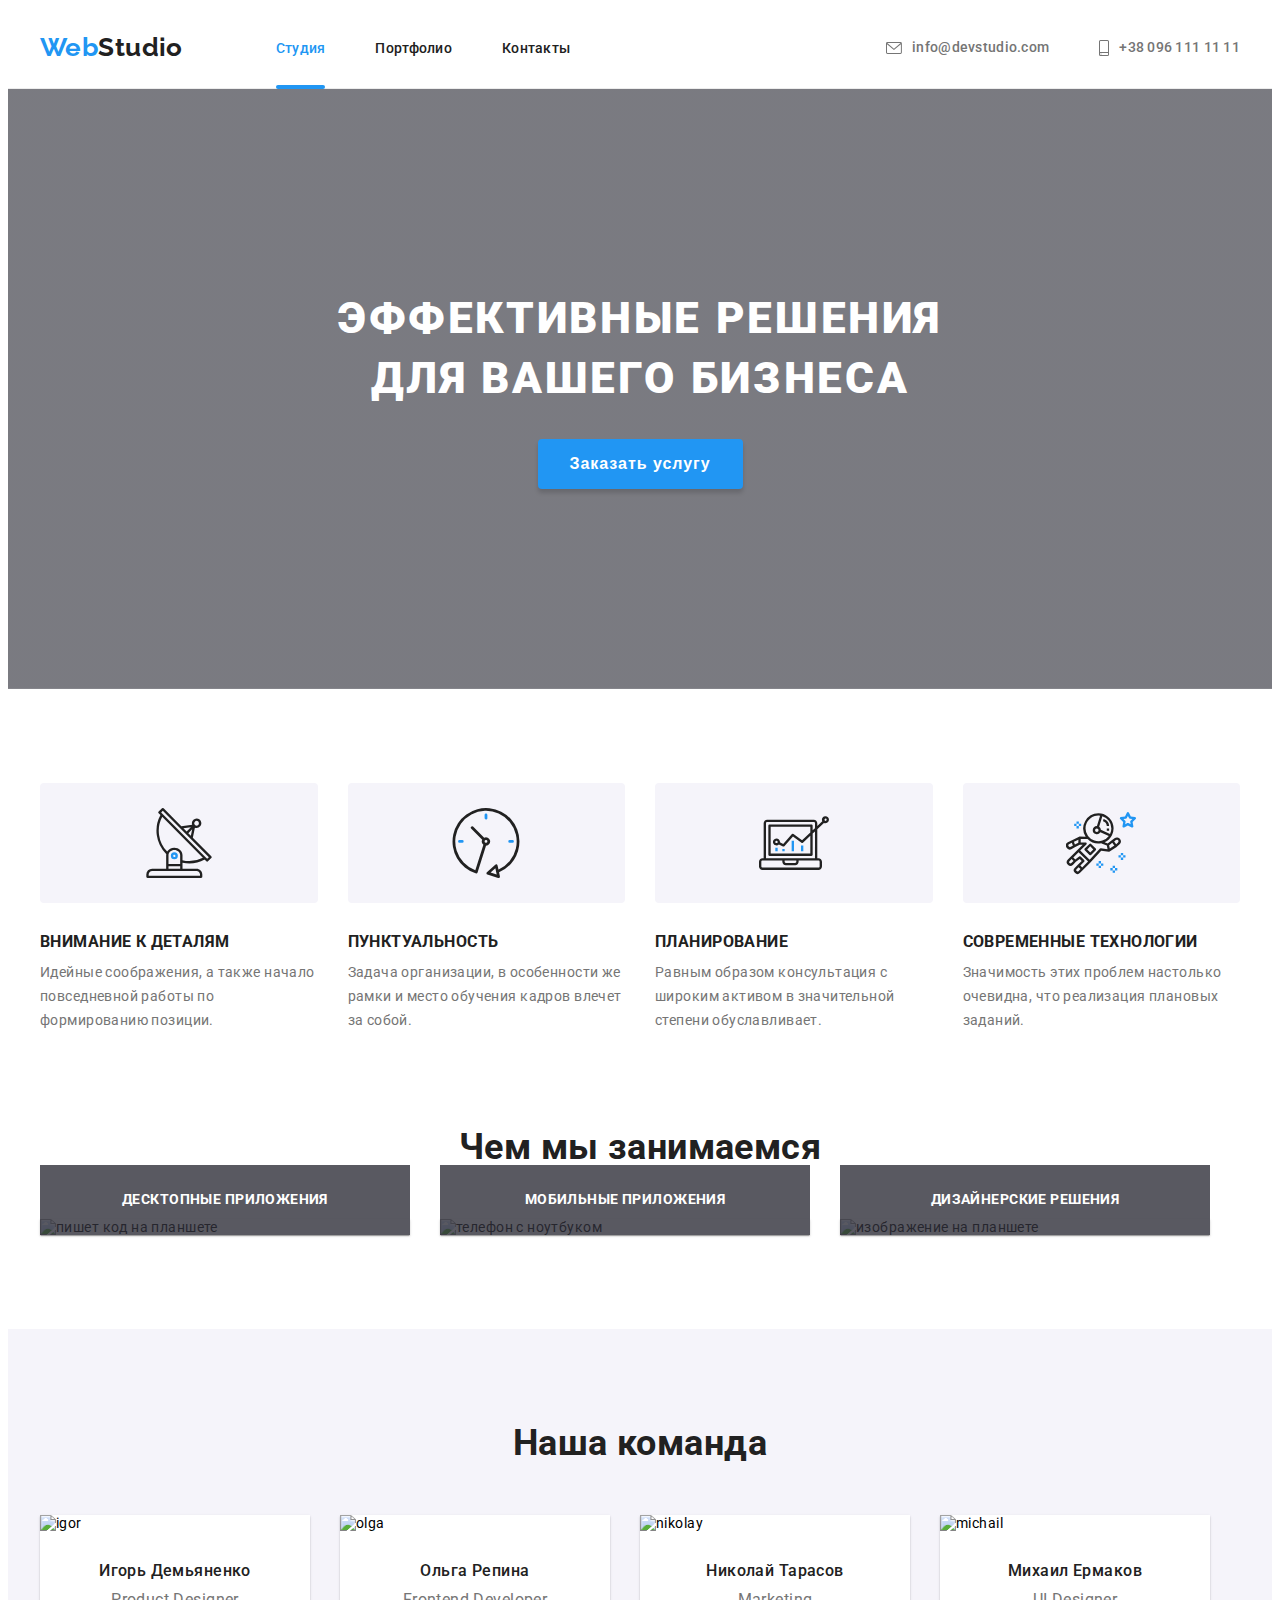
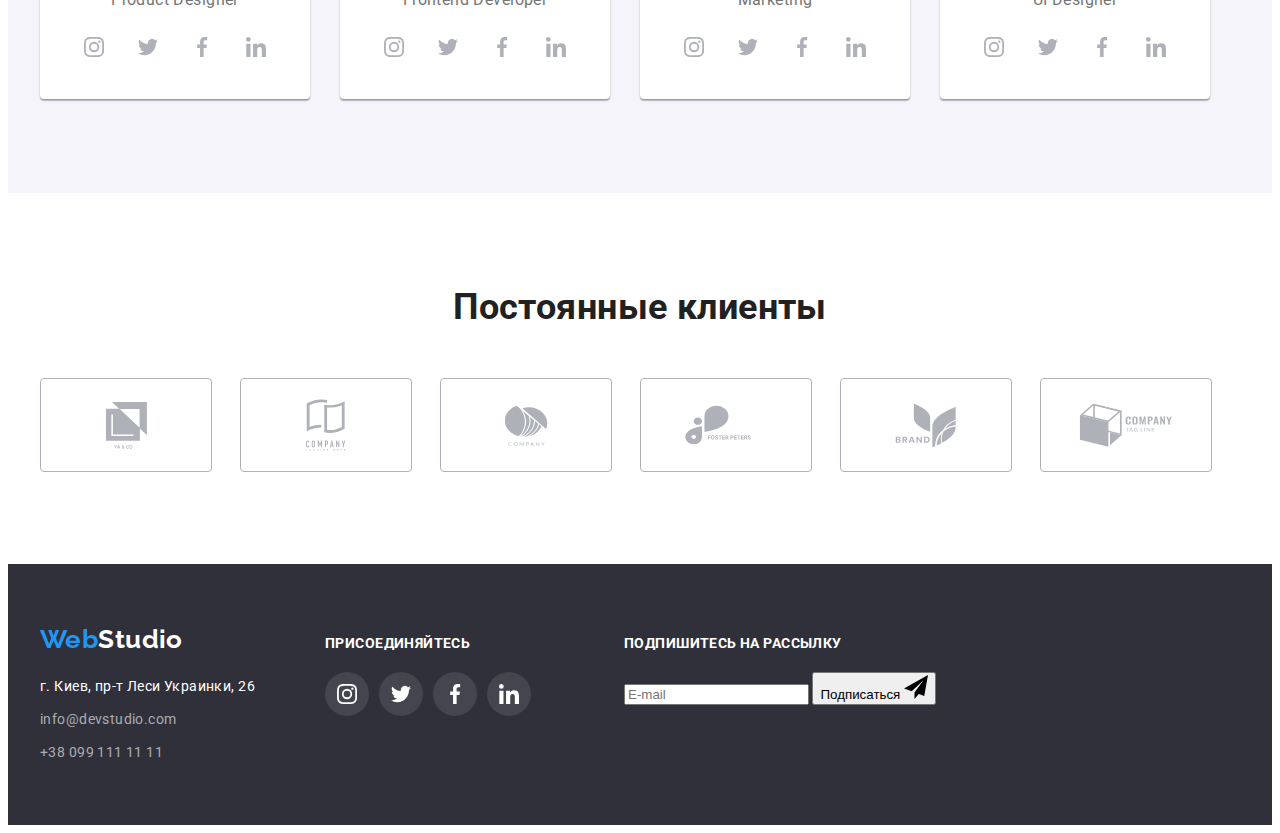
==== index.html @ 216d52d3 "14.07.21" ====
<!DOCTYPE html>
<html lang="ru">
<head>
    <meta charset="UTF-8">
    <meta http-equiv="X-UA-Compatible" content="IE=edge">
    <meta name="viewport" content="width=device-width, initial-scale=1.0">
    <title>WebStudio</title>
    <link rel="stylesheet" href="https://cdnjs.cloudflare.com/ajax/libs/modern-normalize/1.1.0/modern-normalize.min.css"
        integrity="sha512-wpPYUAdjBVSE4KJnH1VR1HeZfpl1ub8YT/NKx4PuQ5NmX2tKuGu6U/JRp5y+Y8XG2tV+wKQpNHVUX03MfMFn9Q=="
        crossorigin="anonymous" 
        referrerpolicy="no-referrer" />
    <link rel="stylesheet" href="./css/modern-normalize.css">
    <link rel="stylesheet" href="./css/varialebles.css">
    <link rel="preconnect" href="https://fonts.gstatic.com">
    <link href="https://fonts.googleapis.com/css2?family=Raleway:wght@700&family=Roboto:wght@400;500;700;900&display=swap" rel="stylesheet">
    <link rel="stylesheet" href="./css/styles.css">
</head>
<body>

    <header class="page-header">
        <div class="container flexbox">
            <nav class="site-nav">
                <a class="logo" href="./index.html">Web<span class="color">Studio</span></a>
                <ul class="menu-list">
                    <li class="menu-item">
                        <a class="menu-link current" href="./index.html">Студия</a>
                    </li>
                    <li class="menu-item">
                        <a class="menu-link" href="./portfolio.html">Портфолио</a>
                    </li>
                    <li class="menu-item">
                        <a class="menu-link" href="#">Контакты</a>
                    </li>
                </ul>
            </nav>
            <ul class="contacts-list">
                <li class="contacts-list-item">
                    <a class="contacts-link" href="mailto:info@devstudio.com">
                        <svg class="contacts-icon" width="16" height="12">
                            <use href="./images/icons/symbol-defs2.svg#envelope"></use>
                        </svg> info@devstudio.com</a>
                </li>
                <li class="contacts-list-item">
                    <a class="contacts-link" href="tel:+380961111111">
                        <svg class="contacts-icon" width="10" height="16">
                            <use href="./images/icons/symbol-defs2.svg#smartphone"></use>
                        </svg>+38 096 111 11 11</a>
                </li>
            </ul>
        </div>
    </header>

    <main>
        <section class="hero hero-overlay">
            <div class="container">
                <h1 class="title">Эффективные решения для вашего бизнеса</h1>
                <button type="button" class="hero-button" data-modal-open>Заказать услугу</button>
            </div>
        </section>

        <section class="advantage-section">
            <div class="container">
                <h2 class="visually-hidden">#</h2>
                <ul class="advantage-list">
                    <li class="advantage-item">
                        <div class="advantage-icon-thumb">
                            <svg class="advantage-icon" width="70" height="70">
                                <use href="./images/icons/symbol-defs2.svg#antenna"></use>
                            </svg>
                        </div>
                        <h3 class="advantage-subject">Внимание к деталям</h3>
                        <p class="advantage-desc">Идейные соображения, а также начало повседневной работы по формированию позиции.</p>
                    </li>
                    <li class="advantage-item">
                        <div class="advantage-icon-thumb">
                            <svg class="advantage-icon" width="70" height="70">
                                <use href="./images/icons/symbol-defs2.svg#clock"></use>
                            </svg>
                        </div>
                        <h3 class="advantage-subject">Пунктуальность</h3>
                        <p class="advantage-desc">Задача организации, в особенности же рамки и место обучения кадров влечет за собой.</p>
                    </li>
                    <li class="advantage-item">
                        <div class="advantage-icon-thumb">
                            <svg class="advantage-icon" width="70" height="70">
                                <use href="./images/icons/symbol-defs2.svg#diagram"></use>
                            </svg>
                        </div>
                        <h3 class="advantage-subject">Планирование</h3>
                        <p class="advantage-desc">Равным образом консультация с широким активом в значительной степени обуславливает.</p>
                    </li>
                    <li class="advantage-item">
                        <div class="advantage-icon-thumb">
                            <svg class="advantage-icon" width="70" height="70">
                                <use href="./images/icons/symbol-defs2.svg#astronaut"></use>
                            </svg>
                        </div>
                        <h3 class="advantage-subject">Современные технологии</h3>
                        <p class="advantage-desc">Значимость этих проблем настолько очевидна, что реализация плановых заданий.</p>
                    </li>
                </ul>
            </div>
        </section>

        <section class="techskills-section">
            <div class="container">
                <h2 class="techskills-title">Чем мы занимаемся</h2>
                <ul class="techskills-list">
                    <li class="techskills-item">
                        <div class="techskills-item-position">
                            <img src="./images/img.jpg" alt="пишет код на планшете" width="370">
                            <p class="techskills-position-absolute">Десктопные приложения</p>
                        </div>
                    </li>

                    <li class="techskills-item">
                        <div class="techskills-item-position">
                            <img src="./images/box2.jpg" alt="телефон с ноутбуком" width="370">
                            <p class="techskills-position-absolute">Мобильные приложения</p>
                        </div>
                    </li>
                    <li class="techskills-item">
                        <div class="techskills-item-position">
                            <img src="./images/box3.jpg" alt="изображение на планшете" width="370">
                            <p class="techskills-position-absolute">Дизайнерские решения</p>
                        </div>
                    </li>
                </ul>
            </div>
        </section>
        
        <section class="team-section">
            <div class="container">
                <h2 class="team-title">Наша команда</h2>
                <ul class="team-list">
                    <li class="team-item">
                        <img src="./images/igor.jpg" alt="igor" width="270">
                        <div class="team-container">
                            <h3 class="team-subject">Игорь Демьяненко</h3>
                            <p class="team-desc">Product Designer</p>
                            <ul class="socials-list">
                                <li class="socials-item">
                                    <a href="" class="social-link">
                                        <svg class="social-link-icon" width="20" height="20">
                                            <use href="./images/icons/symbol-defs2.svg#instagram2"></use>
                                        </svg>
                                    </a>
                                </li>
                                <li class="socials-item">
                                    <a href="" class="social-link">
                                        <svg class="social-link-icon" width="20" height="20">
                                            <use href="./images/icons/symbol-defs2.svg#twitter1"></use>
                                        </svg>
                                    </a>
                                </li>
                                <li class="socials-item">
                                    <a href="" class="social-link">
                                        <svg class="social-link-icon" width="20" height="20">
                                            <use href="./images/icons/symbol-defs2.svg#facebook"></use>
                                        </svg>
                                    </a>
                                </li>
                                <li class="socials-item">
                                    <a href="" class="social-link">
                                        <svg class="social-link-icon" width="20" height="20">
                                            <use href="./images/icons/symbol-defs2.svg#linkedin1"></use>
                                        </svg>
                                    </a>
                                </li>
                            </ul>   
                        </div>
                    </li>
    
                    <li class="team-item">
                        <img src="./images/olga.jpg" alt="olga" width="270">
                        <div class="team-container">
                            <h3 class="team-subject">Ольга Репина</h3>
                            <p class="team-desc">Frontend Developer</p>
                            <ul class="socials-list">
                                <li class="socials-item">
                                    <a href="" class="social-link">
                                        <svg class="social-link-icon" width="20" height="20">
                                            <use href="./images/icons/symbol-defs2.svg#instagram2"></use>
                                        </svg>
                                    </a>
                                </li>
                                <li class="socials-item">
                                    <a href="" class="social-link">
                                        <svg class="social-link-icon" width="20" height="20">
                                            <use href="./images/icons/symbol-defs2.svg#twitter1"></use>
                                        </svg>
                                    </a>
                                </li>
                                <li class="socials-item">
                                    <a href="" class="social-link">
                                        <svg class="social-link-icon" width="20" height="20">
                                            <use href="./images/icons/symbol-defs2.svg#facebook"></use>
                                        </svg>
                                    </a>
                                </li>
                                <li class="socials-item">
                                    <a href="" class="social-link">
                                        <svg class="social-link-icon" width="20" height="20">
                                            <use href="./images/icons/symbol-defs2.svg#linkedin1"></use>
                                        </svg>
                                    </a>
                                </li>
                            </ul>
                        </div>
                    </li>
                    
                    <li class="team-item">
                        <img src="./images/nikolay.jpg" alt="nikolay" width="270">
                        <div class="team-container">
                            <h3 class="team-subject">Николай Тарасов</h3>
                            <p class="team-desc">Marketing</p>
                            <ul class="socials-list">
                                <li class="socials-item">
                                    <a href="" class="social-link">
                                        <svg class="social-link-icon" width="20" height="20">
                                            <use href="./images/icons/symbol-defs2.svg#instagram2"></use>
                                        </svg>
                                    </a>
                                </li>
                                <li class="socials-item">
                                    <a href="" class="social-link">
                                        <svg class="social-link-icon" width="20" height="20">
                                            <use href="./images/icons/symbol-defs2.svg#twitter1"></use>
                                        </svg>
                                    </a>
                                </li>
                                <li class="socials-item">
                                    <a href="" class="social-link">
                                        <svg class="social-link-icon" width="20" height="20">
                                            <use href="./images/icons/symbol-defs2.svg#facebook"></use>
                                        </svg>
                                    </a>
                                </li>
                                <li class="socials-item">
                                    <a href="" class="social-link">
                                        <svg class="social-link-icon" width="20" height="20">
                                            <use href="./images/icons/symbol-defs2.svg#linkedin1"></use>
                                        </svg>
                                    </a>
                                </li>
                            </ul>
                        </div>
                    </li>
                    
                    <li class="team-item">
                        <img src="./images/michail.jpg" alt="michail" width="270">
                        <div class="team-container">
                            <h3 class="team-subject">Михаил Ермаков</h3>
                            <p class="team-desc">UI Designer</p>
                            <ul class="socials-list">
                                <li class="socials-item">
                                    <a href="" class="social-link">
                                        <svg class="social-link-icon" width="20" height="20">
                                            <use href="./images/icons/symbol-defs2.svg#instagram2"></use>
                                        </svg>
                                    </a>
                                </li>
                                <li class="socials-item">
                                    <a href="" class="social-link">
                                        <svg class="social-link-icon" width="20" height="20">
                                            <use href="./images/icons/symbol-defs2.svg#twitter1"></use>
                                        </svg>
                                    </a>
                                </li>
                                <li class="socials-item">
                                    <a href="" class="social-link">
                                        <svg class="social-link-icon" width="20" height="20">
                                            <use href="./images/icons/symbol-defs2.svg#facebook"></use>
                                        </svg>
                                    </a>
                                </li>
                                <li class="socials-item">
                                    <a href="" class="social-link">
                                        <svg class="social-link-icon" width="20" height="20">
                                            <use href="./images/icons/symbol-defs2.svg#linkedin1"></use>
                                        </svg>
                                    </a>
                                </li>
                            </ul>
                        </div>
                    </li>
                </ul>
            </div>
        </section>

        <section class="clients-section">
            <div class="container">
                <h2 class="clients-title">Постоянные клиенты</h2>
                <ul class="clients-list">
                    <li class="clients-item">
                        <a class="clients-link" href="">
                            <svg class="client-icon" width="41" height="47">
                                <use href="./images/icons/symbol-defs2.svg#group"></use>
                            </svg>

                        </a>
                    </li>
                    <li class="clients-item">
                        <a class="clients-link" href="">
                            <svg class="client-icon" width="40" height="52">
                                <use href="./images/icons/symbol-defs2.svg#group1"></use>
                            </svg>
                        </a>
                    </li>
                    <li class="clients-item">
                        <a class="clients-link" href="">
                            <svg class="client-icon" width="44" height="41">
                                <use href="./images/icons/symbol-defs2.svg#group2"></use>
                            </svg>
                        </a>
                    </li>
                    <li class="clients-item">
                        <a class="clients-link" href="">
                            <svg class="client-icon" width="84" height="40">
                                <use href="./images/icons/symbol-defs2.svg#group3"></use>
                            </svg>
                        </a>
                    </li>
                    <li class="clients-item">
                        <a class="clients-link" href="">
                            <svg class="client-icon" width="62" height="45">
                                <use href="./images/icons/symbol-defs2.svg#group4"></use>
                            </svg>
                        </a>
                    </li>
                    <li class="clients-item">
                        <a class="clients-link" href="">
                            <svg class="client-icon" width="94" height="44">
                                <use href="./images/icons/symbol-defs2.svg#group5"></use>
                            </svg>
                        </a>
                    </li>
                </ul>

            </div>

        </section>
    </main>

    <footer class="page-footer">
        <div class="container footer-flex">
            <div class="page-footer-thumb">
                <a class="footer-logo" href="index.html">Web<span class="footer-logo-color">Studio</span></a>
                <address class="footer-adress">
                    <a href="https://goo.gl/maps/g1DVrZQnNxi2QaySA" class="adress-text" target="_blank" rel="noreferrer noopener">г. Киев, пр-т Леси Украинки, 26</a    >
                    <ul class="adress-list">
                        <li class="adress-item">
                            <a class="adress-link" href="mailto:info@devstudio.com">info@devstudio.com</a>
                        </li>
                        <li class="adress-item">
                            <a class="adress-link" href="tel:+380961111111">+38 099 111 11 11</a>
                        </li>
                    </ul>
                </address>
            </div>
            <div class="page-footer-thumb">
                <h4 class="join-desc">присоединяйтесь</h4>
                <ul class="join-list">
                    <li class="join-item">
                        <a class="join-link" href="">
                            <svg class="join-icon" width="20" height="20">
                                <use href="./images/icons/symbol-defs2.svg#instagram2"></use>
                            </svg>
                        </a>
                    </li>
                    <li class="join-item">
                        <a class="join-link" href="">
                            <svg class="join-icon" width="20" height="20">
                                <use href="./images/icons/symbol-defs2.svg#twitter1"></use>
                            </svg>
                        </a>
                    </li>
                    <li class="join-item">
                        <a class="join-link" href="">
                            <svg class="join-icon" width="20" height="20">
                                <use href="./images/icons/symbol-defs2.svg#facebook"></use>
                            </svg>
                        </a>
                    </li>
                    <li class="join-item">
                        <a class="join-link" href="">
                            <svg class="join-icon" width="20" height="20">
                                <use href="./images/icons/symbol-defs2.svg#linkedin1"></use>
                            </svg>
                        </a>
                    </li>
                </ul>
            </div>
            <div class="page-footer-thumb">
                <h4 class="subscribe-email">Подпишитесь на рассылку</h4>
                <form class="subscribe-email-form" name="subscribe-form" autocomplete="off" novalidate>
                    <input class="subscribe-email-input" type="email" name="subscribe-email" placeholder="E-mail">
                    <button class="subscribe-email-button" type="submit">
                        Подписаться
                        <svg class="subscribe-button-icon" width="24" height="24">
                            <use href="./images/icons/symbol-defs2.svg#icon-send"></use>
                        </svg>
                    </button>
                </form>
            </div>
        </div>
    </footer>

    <div class="backdrop is-hidden" data-modal>
        <div class="modal">
            <form class="modal-form" name="submit-form" autocomplete="off" novalidate>
                <p class="modal-form-title">Оставьте свои данные, мы вам перезвоним</p>

                <div class="modal-form-container">
                    <label class="modal-form-label" for="name">Имя</label>
                    <div class="input-container">
                        <input class="modal-form-input" type="text" name="client-name" minlength="2" id="name" required>
                        <svg class="input-icon" width="18" height="18">
                            <use href="./images/icons/symbol-defs2.svg#modal-person"></use>
                        </svg>
                    </div>
                </div>

                <div class="modal-form-container">
                    <label class="modal-form-label" for="tel">Телефон</label>
                    <div class="input-container">
                        <input class="modal-form-input" type="tel" name="client-phone" id="tel" required>
                        <svg class="input-icon" width="18" height="18">
                            <use href="./images/icons/symbol-defs2.svg#modal-phone"></use>
                        </svg>
                    </div>
                </div>
                
                <div class="modal-form-container">
                    <label class="modal-form-label" for="email">Почта</label>
                    <div class="input-container">
                        <input class="modal-form-input" type="email" name="client-email" id="email" required>
                        <svg class="input-icon" width="18" height="18">
                            <use href="./images/icons/symbol-defs2.svg#modal-email"></use>
                        </svg>
                    </div>
                </div>

                <div class="modal-form-container-textarea">
                    <label class="modal-form-label" for="comment">Комментарий</label>
                    <textarea class="modal-form-textarea" name="user-comment" id="comment" placeholder="Введите текст"></textarea>
                </div>

                <div class="checkbox-container">
                    <label class="checbox-label">
                        <input class="checkbox-input" type="checkbox" value="checkbox" name="accept-checkbox">
                        <svg class="checkbox-icon" width="16" height="15">
                            <use href="./images/icons/symbol-defs2.svg#modal-check"></use>
                        </svg>
                        Соглашаюсь с рассылкой и принимаю&nbsp;<a href="">Условия договора</a>
                    </label>
                </div>
                
                <div class="modal-button-container">
                    <button class="modal-button" type="submit">Отправить</button>
                </div>
            </form>
            <button class="close-btn" type="button" data-modal-close>
                <svg width="18" height="18"> 
                    <use href="./images/icons/symbol-defs2.svg#icon-close"></use>
                </svg>
            </button>
        </div>
    </div>

    <script src="./js/modal.js"></script>
</body>
</html>
---- css/varialebles.css ----
:root {
  --white-color: rgba(255, 255, 255, 1);
  --accent-color: rgba(33, 150, 243, 1);
  --hero-color: rgba(47, 48, 58, 1);
  --black-color: rgba(33, 33, 33, 1);
  --secondary-color: rgba(117, 117, 117, 1);
  --placeholder-color: rgba(117, 117, 117, 0.5);
  --background-team: rgba(245, 244, 250, 1);
  --main-font: 'Roboto', sans-serif;
  --secondary-font: 'Raleway', sans-serif;
  --adress-link-color: rgba(255, 255, 255, 0.6);
  --hero-button-hover: rgba(24, 140, 232, 1);
  --header-border: #ececec;
  --margin-cards: 30px;
  --color-line: rgba(238, 238, 238, 1);
  --gradient: rgba(47, 48, 58, 0.4);
  --socials-color: rgba(175, 177, 184, 1);
  --backg-footer-links: rgba(255, 255, 255, 0.1);
  --cubic: cubic-bezier(0.4, 0, 0.2, 1);
  --modal-backdrop: rgba(0, 0, 0, 0.2);
  --modal-button: #188ce8;
}
---- css/styles.css ----
/* *,
*::before,
*::after {
  box-sizing: border-box;
} */

body {
  font-family: var(--main-font);
  font-style: normal;
  font-weight: normal;
  font-size: 14px;
  letter-spacing: 0.03em;
}

ul,
ol {
  list-style: none;
}

a {
  text-decoration: none;
}

img {
  display: block;
  max-width: 100%;
  height: auto;
}

ul,
li,
h1,
h2,
h3,
h3,
h4,
p {
  padding: 0px;
  margin: 0px;
}

.container {
  width: 1200px;
  margin-right: auto;
  margin-left: auto;
  padding: 0 15px;
}

.flexbox,
.site-nav,
.menu-list,
.contacts-list {
  display: flex;
  align-items: center;
}

.footer-logo,
.adress-link {
  display: inline-block;
}

.visually-hidden {
  position: absolute;
  width: 1px;
  height: 1px;
  margin: -1px;
  border: 0;
  padding: 0;
  white-space: nowrap;
  clip-path: inset(100%);
  clip: rect(0 0 0 0);
  overflow: hidden;
}

/* ========HEADER========= */

.page-header {
  background-color: var(--white-color);
  border-bottom: 1px solid var(--header-border);
}

.logo {
  font-family: var(--secondary-font);
  font-weight: bold;
  font-size: 26px;
  line-height: 1.19;
  color: var(--accent-color);
  margin-right: 93px;
  padding-top: 24px;
  padding-bottom: 25px;
}

.menu-item:not(:last-child) {
  margin-right: 50px;
}

.contacts-list {
  margin-left: auto;
}

.contacts-list-item:not(:first-child) {
  margin-left: 50px;
}

.color {
  color: var(--black-color);
}

.menu-link {
  font-weight: 500;
  font-size: inherit;
  line-height: 1.14;
  letter-spacing: 0.02em;
  color: var(--black-color);
  padding: 32px 0;
  position: relative;
  transition-property: color;
  transition-duration: 250ms;
  transition-timing-function: var(--cubic);
}

.menu-link:hover,
.menu-link:focus {
  color: var(--accent-color);
}

.contacts-link {
  font-weight: 500;
  line-height: 1.14;
  letter-spacing: 0.02em;
  color: var(--secondary-color);
  fill: currentColor;
  padding: 32px 0;
  display: flex;
  align-items: center;
  transition-property: color;
  transition-duration: 250ms;
  transition-timing-function: var(--cubic);
}

.contacts-link:hover,
.contacts-link:focus {
  color: var(--accent-color);
  fill: currentColor;
}

.contacts-icon {
  margin-right: 10px;
}

.current::after {
  content: '';
  position: absolute;
  bottom: -1px;
  left: 0;
  width: 100%;
  height: 4px;
  border-radius: 2px;
  background-color: var(--accent-color);
}

.current {
  color: var(--accent-color);
}

/* ==========HERO============ */

.hero {
  background-color: var(--hero-color);
  padding: 200px 0;
  text-align: center;
}

.hero .container {
  max-width: 696px;
}

.hero-overlay {
  max-width: 1600px;
  margin-left: auto;
  margin-right: auto;
  background-color: var(--gradient);
  background-image: linear-gradient(
      to right,
      rgba(47, 48, 58, 0.4),
      rgba(47, 48, 58, 0.4)
    ),
    url(../images/background-hero/img1.jpg);
  background-size: cover;
  background-position: center;
  background-repeat: no-repeat;
}

.title {
  font-weight: 900;
  font-size: 44px;
  line-height: 1.36;
  letter-spacing: 0.06em;
  text-transform: uppercase;
  color: var(--white-color);
  margin-bottom: 30px;
}

.hero-button {
  font-weight: bold;
  font-size: 16px;
  line-height: 1.87;
  letter-spacing: 0.06em;
  color: var(--white-color);
  background-color: var(--accent-color);
  box-shadow: 0px 4px 4px rgba(0, 0, 0, 0.15);
  border-radius: 4px;
  cursor: pointer;
  border: none;
  padding: 10px 32px;
  transition-property: color;
  transition-duration: 250ms;
  transition-timing-function: var(--cubic);
}

.hero-button:hover,
.hero-button:focus {
  background-color: var(--hero-button-hover);
}

.hero-button:active {
  background-color: var(--white-color);
  color: var(--accent-color);
}

/* ===========advantage========== */

.advantage-list {
  display: flex;
  flex-wrap: wrap;
  margin-top: -30px;
  margin-left: -30px;
}

.advantage-item {
  flex-basis: calc((100% - 4 * var(--margin-cards)) / 4);
  margin-top: 30px;
  margin-left: 30px;
}

.advantage-section {
  padding: 94px 0;
}

.advantage-subject {
  font-weight: bold;
  line-height: 1.14;
  text-transform: uppercase;
  color: var(--black-color);
  margin-bottom: 10px;
}

.advantage-desc {
  line-height: 1.71;
  color: var(--secondary-color);
}

.advantage-icon-thumb {
  display: flex;
  justify-content: center;
  align-items: center;
  margin-bottom: 30px;
  background-color: var(--background-team);
  border-radius: 4px;
  height: 120px;
}

/* =============techskills======== */

.techskills-section {
  padding-bottom: 94px;
}

.techskills-title {
  font-weight: bold;
  font-size: 36px;
  line-height: 1.16;
  text-align: center;
  color: var(--black-color);
  margin-bottom: 50px;
}

.techskills-list {
  display: flex;
}

.techskills-item:not(:last-child) {
  margin-right: var(--margin-cards);
}

.techskills-item-position {
  position: relative;
  box-shadow: 0px 2px 1px -1px rgb(0 0 0 / 20%),
    0px 1px 1px 0px rgb(0 0 0 / 14%), 0px 1px 3px 0px rgb(0 0 0 / 12%);
}

.techskills-position-absolute {
  position: absolute;
  bottom: 0;
  left: 0;
  width: 370px;
  padding: 27px 0;

  /* display: block; */
  font-weight: bold;
  font-size: 14px;
  line-height: 1.14;
  text-align: center;
  text-transform: uppercase;
  color: var(--white-color);
  background-color: rgba(47, 48, 58, 0.8);
}

/* ============TEAM======== */

.team-container {
  padding: 30px 32px;
  text-align: center;
}

.team-item {
  box-shadow: 0px 1px 3px rgba(0, 0, 0, 0.12), 0px 1px 1px rgba(0, 0, 0, 0.14),
    0px 2px 1px rgba(0, 0, 0, 0.2);
  border-radius: 0px 0px 4px 4px;
  background-color: var(--white-color);
}

.team-item:not(:last-child) {
  margin-right: var(--margin-cards);
}

.team-section {
  padding-top: 94px;
  padding-bottom: 94px;
  background-color: var(--background-team);
}

.team-title {
  font-weight: bold;
  font-size: 36px;
  line-height: 1.16;
  text-align: center;
  color: var(--black-color);
  margin-bottom: 50px;
}

.team-list {
  display: flex;
}

.team-subject {
  font-weight: 500;
  font-size: 16px;
  line-height: 1.19;
  letter-spacing: inherit;
  color: var(--black-color);
  margin-bottom: 10px;
}

.team-desc {
  font-size: 16px;
  line-height: 1.19;
  letter-spacing: inherit;
  color: var(--secondary-color);
}

.socials-list {
  display: flex;
  justify-content: space-around;
  align-items: center;
  margin-top: 16px;
}

.socials-item {
  width: 44px;
  height: 44px;
}

.socials-item:not(:last-child) {
  margin-right: 10px;
}

.social-link {
  display: flex;
  justify-content: center;
  align-items: center;
  width: 100%;
  height: 100%;
  background-color: var(--white-color);
  fill: var(--socials-color);
  border-radius: 50%;
  transition-property: fill, background-color;
  transition-duration: 250ms;
  transition-timing-function: var(--cubic);
}

.social-link:hover,
.social-link:focus {
  background-color: var(--accent-color);
  fill: var(--white-color);
  outline: none;
}

/* ============CLIENTS=========== */

.clients-section {
  padding: 94px 0;
}

.clients-title {
  font-weight: bold;
  font-size: 36px;
  line-height: 1.16;
  text-align: center;
  color: var(--black-color);
}

.clients-list {
  display: flex;
  align-items: center;
  margin-top: 50px;
}

.clients-item {
  width: 170px;
  height: 92px;
}

.clients-item:not(:last-child) {
  margin-right: var(--margin-cards);
}

.clients-link {
  display: flex;
  justify-content: center;
  align-items: center;
  width: 100%;
  height: 100%;
  border: 1px solid var(--socials-color);
  border-radius: 4px;
  background-color: var(--white-color);
  fill: var(--socials-color);
  transition-property: fill, border-color;
  transition-duration: 250ms;
  transition-timing-function: var(--cubic);
}

.clients-link:hover,
.clients-link:focus {
  border-color: var(--accent-color);
  fill: var(--accent-color);
  outline: none;
}

/* =============FOOTER=========== */

.page-footer {
  background-color: var(--hero-color);
  padding: 60px 0;
}

.footer-flex {
  display: flex;
  align-items: baseline;
}

.page-footer-thumb:not(:last-child) {
  margin-right: 70px;
}

.page-footer-thumb:nth-child(2n) {
  margin-right: 93px;
}

.footer-logo {
  font-family: var(--secondary-font);
  font-weight: bold;
  font-size: 26px;
  line-height: 1.19;
  letter-spacing: inherit;
  color: var(--accent-color);
  margin-bottom: 20px;
}

.footer-logo-color {
  color: var(--white-color);
}

.adress-text {
  display: block;
  font-style: normal;
  line-height: 1.71;
  color: var(--white-color);
  margin-bottom: 9px;
}

.adress-item:not(:last-child) {
  margin-bottom: 9px;
}

.adress-link {
  font-style: normal;
  line-height: 1.71;
  color: var(--adress-link-color);
  transition-property: color;
  transition-duration: 250ms;
  transition-timing-function: var(--cubic);
}

.adress-link:hover,
.adress-link:focus {
  color: var(--accent-color);
}

.join-desc {
  margin-bottom: 20px;
  font-weight: bold;
  font-size: 14px;
  line-height: 1.14;
  letter-spacing: inherit;
  text-transform: uppercase;
  color: var(--white-color);
}

.join-list {
  display: flex;
}

.join-item {
  width: 44px;
  height: 44px;
}

.join-item:not(:last-child) {
  margin-right: 10px;
}

.join-link {
  display: flex;
  justify-content: center;
  align-items: center;
  width: 100%;
  height: 100%;
  background-color: var(--backg-footer-links);
  fill: var(--white-color);
  border-radius: 50%;
  transition-property: background-color;
  transition-duration: 250ms;
  transition-timing-function: var(--cubic);
}

.join-link:hover,
.join-link:focus {
  background-color: var(--accent-color);
  outline: none;
}

.subscribe-email {
  margin-bottom: 20px;
  font-weight: bold;
  font-size: 14px;
  line-height: 1.14;
  text-transform: uppercase;
  color: var(--white-color);
}

/* ============== PORTFOLIO ============ */

.portfolio-section {
  padding: 94px 0;
}

.portfolio-items-button {
  display: flex;
  justify-content: center;
  margin-bottom: 50px;
}

.portfolio-button-item:not(:last-child) {
  margin-right: 8px;
}

.portfolio-button {
  font-weight: 500;
  font-size: 16px;
  line-height: 1.62;
  letter-spacing: inherit;
  color: var(--black-color);
  background-color: var(--background-team);
  border-radius: 4px;
  cursor: pointer;
  border: none;
  padding: 6px 22px;
  transition-property: color, background-color, box-shadow, outline;
  transition-duration: 250ms;
  transition-timing-function: var(--cubic);
}

.portfolio-button:hover,
.portfolio-button:focus {
  color: var(--white-color);
  background-color: var(--accent-color);
  box-shadow: 0px 3px 1px rgba(0, 0, 0, 0.1), 0px 1px 2px rgba(0, 0, 0, 0.08),
    0px 2px 2px rgba(0, 0, 0, 0.12);
}

.portfolio-cards {
  display: flex;
  flex-wrap: wrap;
  margin-top: calc(-1 * var(--margin-cards));
  margin-left: calc(-1 * var(--margin-cards));
}

.portfolio-cards > .portfolio-cards-item {
  margin-top: var(--margin-cards);
  margin-left: var(--margin-cards);
  flex-basis: calc(100% / 3 - var(--margin-cards));
  outline: 1px solid var(--color-line);
}

.porfolio-cards-link {
  display: block;
  transition-property: box-shadow;
  transition-duration: 250ms;
  transition-timing-function: var(--cubic);
}

.porfolio-cards-link:focus,
.porfolio-cards-link:hover {
  box-shadow: 0px 1px 1px rgba(0, 0, 0, 0.12), 0px 4px 4px rgba(0, 0, 0, 0.06),
    1px 4px 6px rgba(0, 0, 0, 0.16);
  outline: none;
}

.container-cards-item {
  padding: 20px 24px;
}

.portfolio-cards-caption {
  font-weight: bold;
  font-size: 18px;
  line-height: 2;
  letter-spacing: 0.06em;
  color: var(--black-color);
  margin-bottom: 4px;
}

.portfolio-cards-desc {
  font-size: 16px;
  line-height: 1.87;
  letter-spacing: inherit;
  color: var(--secondary-color);
}

.porfolio-cards-overlay {
  position: relative;
  overflow: hidden;
}

.overflow {
  position: absolute;
  top: 0;
  left: 0;
  width: 100%;
  height: 100%;
  transform: translateY(100%);
  transition-duration: 250ms;
  transition-timing-function: var(--cubic);
}

.porfolio-cards-link:hover .overflow,
.porfolio-cards-link:focus .overflow {
  transform: translateY(0);
  background-color: rgba(33, 150, 243, 0.9);
}

.overflow > p {
  padding: 63px 24px;
  font-size: 18px;
  line-height: 1.56;
  color: var(--white-color);
}

/* =============MODAL=========== */

.backdrop {
  position: fixed;
  top: 0;
  left: 0;
  width: 100vw;
  height: 100vh;
  background-color: var(--modal-backdrop);
  transition-property: opacity;
  transition-duration: 250ms;
  transition-timing-function: var(--cubic);
  opacity: 1;
}

.modal {
  position: absolute;
  top: 50%;
  left: 50%;
  max-width: 100vw;
  max-height: 100vh;
  background-color: var(--white-color);
  box-shadow: 0px 1px 3px rgba(0, 0, 0, 0.12), 0px 1px 1px rgba(0, 0, 0, 0.14),
    0px 2px 1px rgba(0, 0, 0, 0.2);
  border-radius: 4px;
  overflow-y: auto;
  transform: translate(-50%, -50%) scale(1);
  transition-property: transform;
  transition-duration: 250ms;
  transition-timing-function: var(--cubic);
}

.backdrop.is-hidden {
  opacity: 0;
  pointer-events: none;
  visibility: hidden;
}

.backdrop.is-hidden .modal {
  transform: translate(-50%, -50%) scale(0.8);
}

.close-btn {
  position: absolute;
  top: 8px;
  right: 8px;
  border-radius: 50%;
  width: 30px;
  height: 30px;
  background-color: transparent;
  border: 1px solid rgba(0, 0, 0, 0.1);
  fill: var(--black-color);
  cursor: pointer;
  transition-property: fill;
  transition-duration: 250ms;
  transition-timing-function: var(--cubic);
}

.close-btn > svg {
  position: absolute;
  transform: translate(-50%, -50%);
}

.close-btn:focus,
.close-btn:hover {
  fill: var(--accent-color);
  outline: none;
}

.modal-form {
  padding: 40px;
}

.modal-form-title {
  font-weight: bold;
  font-size: 20px;
  line-height: 1.15;
  text-align: center;
  color: var(--black-color);
  margin-bottom: 12px;
}

.modal-form-container {
  margin-bottom: 10px;
  display: flex;
  flex-direction: column;
}

.modal-form-label {
  margin-bottom: 4px;
  font-size: 12px;
  line-height: 1.16;
  letter-spacing: 0.01em;
  color: var(--secondary-color);
}

.input-container {
  position: relative;
}

.modal-form-input {
  width: 100%;
  border: 1px solid rgba(33, 33, 33, 0.2);
  border-radius: 4px;
  padding: 12px 12px 12px 42px;
  cursor: pointer;
  outline: none;
}

.modal-form-input:focus {
  border-color: var(--accent-color);
  transition-property: border-color;
  transition-duration: 250ms;
  transition-timing-function: var(--cubic);
}

.modal-form-input:focus + .input-icon {
  fill: var(--accent-color);
  transition-property: fill;
  transition-duration: 250ms;
  transition-timing-function: var(--cubic);
}

.input-icon {
  position: absolute;
  transform: translateY(-50%);
  left: 12px;
  top: 50%;
  fill: var(--black-color);
}

.modal-form-container-textarea {
  display: flex;
  flex-direction: column;
  margin-bottom: 20px;
}

.modal-form-textarea {
  border: 1px solid rgba(33, 33, 33, 0.2);
  border-radius: 4px;
  padding: 12px 16px;
  outline: none;
  height: 120px;
  resize: none;
}

.modal-form-textarea:focus {
  border-color: var(--accent-color);
}

.modal-form-textarea::placeholder {
  font-size: 14px;
  line-height: 1.14;
  letter-spacing: 0.01em;
  color: var(--placeholder-color);
}

.checkbox-container {
  font-size: 14px;
  line-height: 1.71;
  color: var(--secondary-color);
  margin-bottom: 30px;
}

.checbox-label {
  display: flex;
  align-items: center;
  justify-content: center;
  position: relative;
  cursor: pointer;
}

.checkbox-input {
  position: absolute;
  width: 1px;
  height: 1px;
  margin: -1px;
  border: 0;
  padding: 0;
  white-space: nowrap;
  clip-path: inset(100%);
  clip: rect(0 0 0 0);
  overflow: hidden;
}

.checkbox-icon {
  display: inline-block;
  border: 2px solid var(--black-color);
  margin-right: 7px;
  border-radius: 2px;
  background-color: inherit;
  transition: display 250ms var(--cubic);
}

.checkbox-icon use {
  visibility: hidden;
}

.checkbox-input:checked + .checkbox-icon use {
  display: inline-block;
  visibility: visible;
}

.checkbox-input:checked + .checkbox-icon {
  border: none;
}

.checbox-label a {
  /* display: contents; */
  text-decoration-line: underline;
  color: var(--accent-color);
}

.modal-button-container {
  text-align: center;
}

.modal-button {
  padding: 10px 55px;
  font-weight: bold;
  font-size: 16px;
  line-height: 1.87;
  letter-spacing: 0.06em;
  color: var(--white-color);
  background-color: var(--accent-color);
  box-shadow: 0px 4px 4px rgba(0, 0, 0, 0.15);
  border-radius: 4px;
  border: none;
  cursor: pointer;
}

.modal-button:hover {
  background-color: var(--modal-button);
}
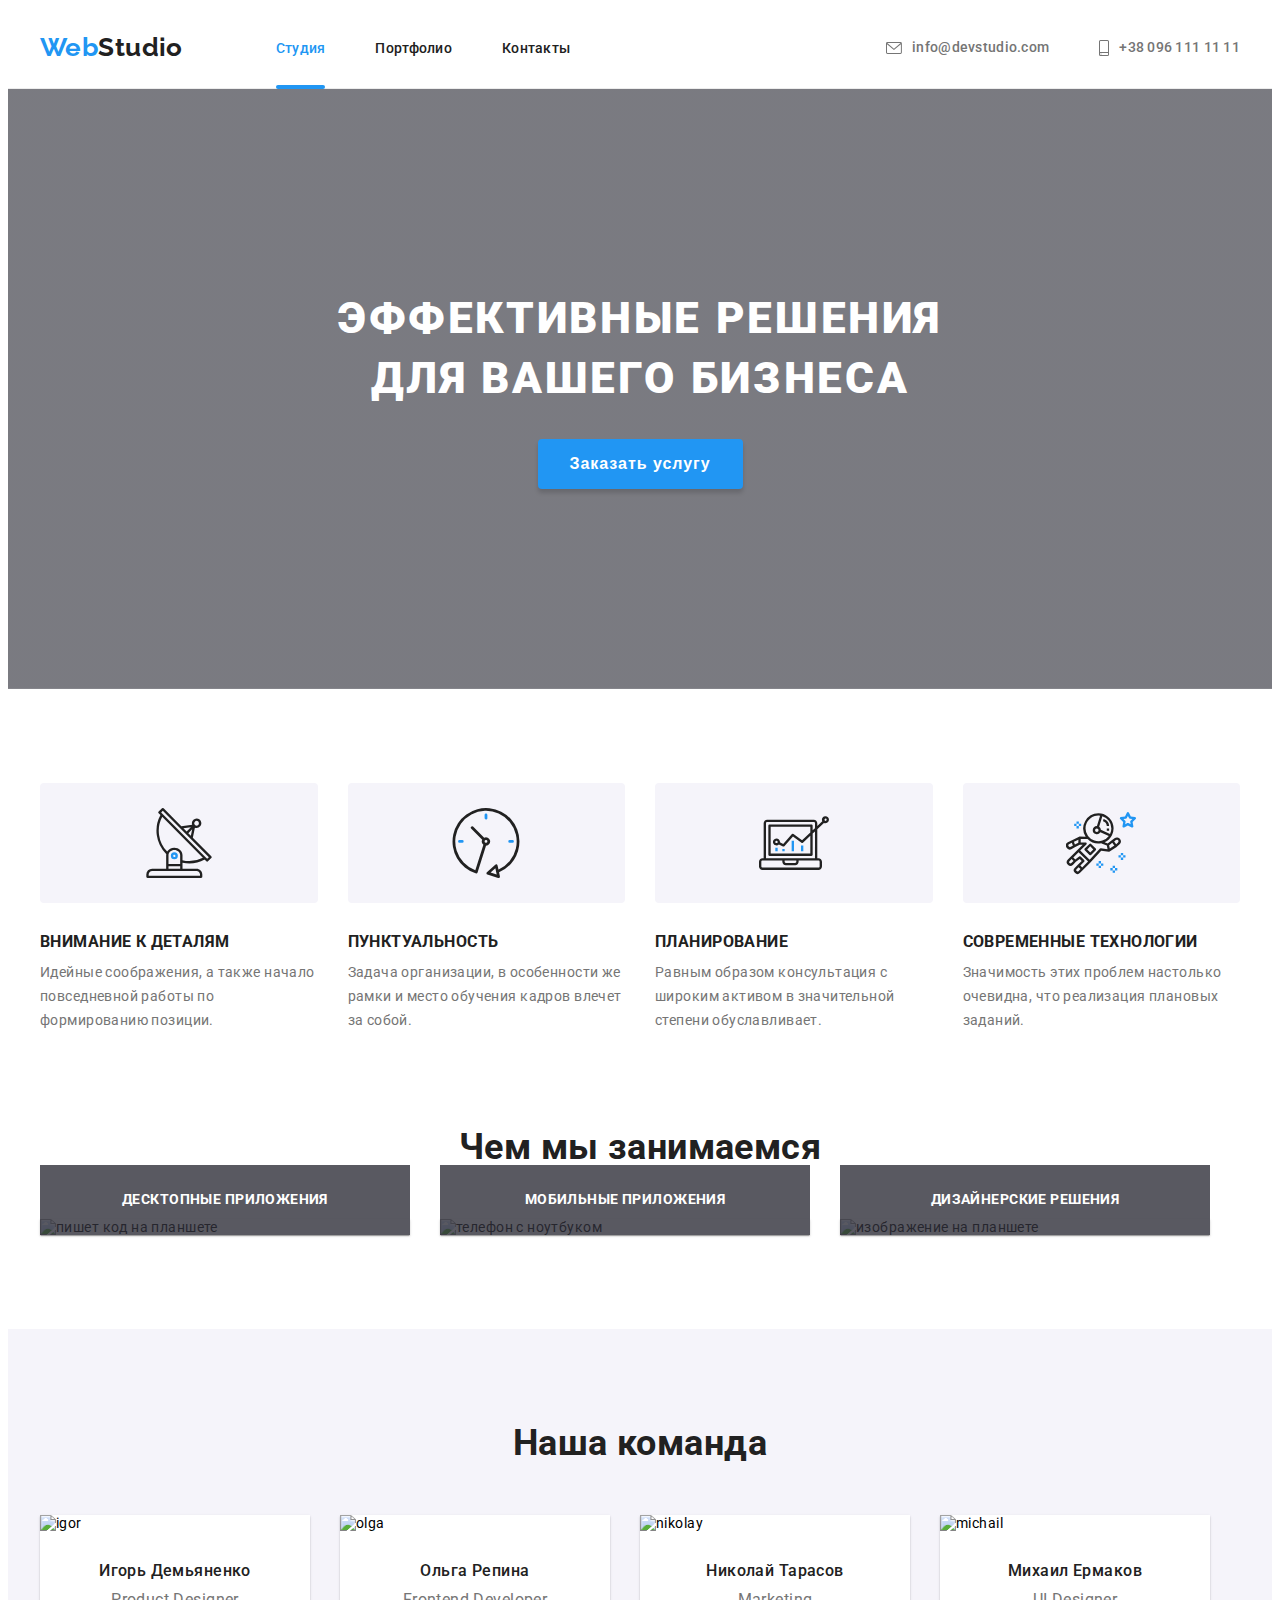
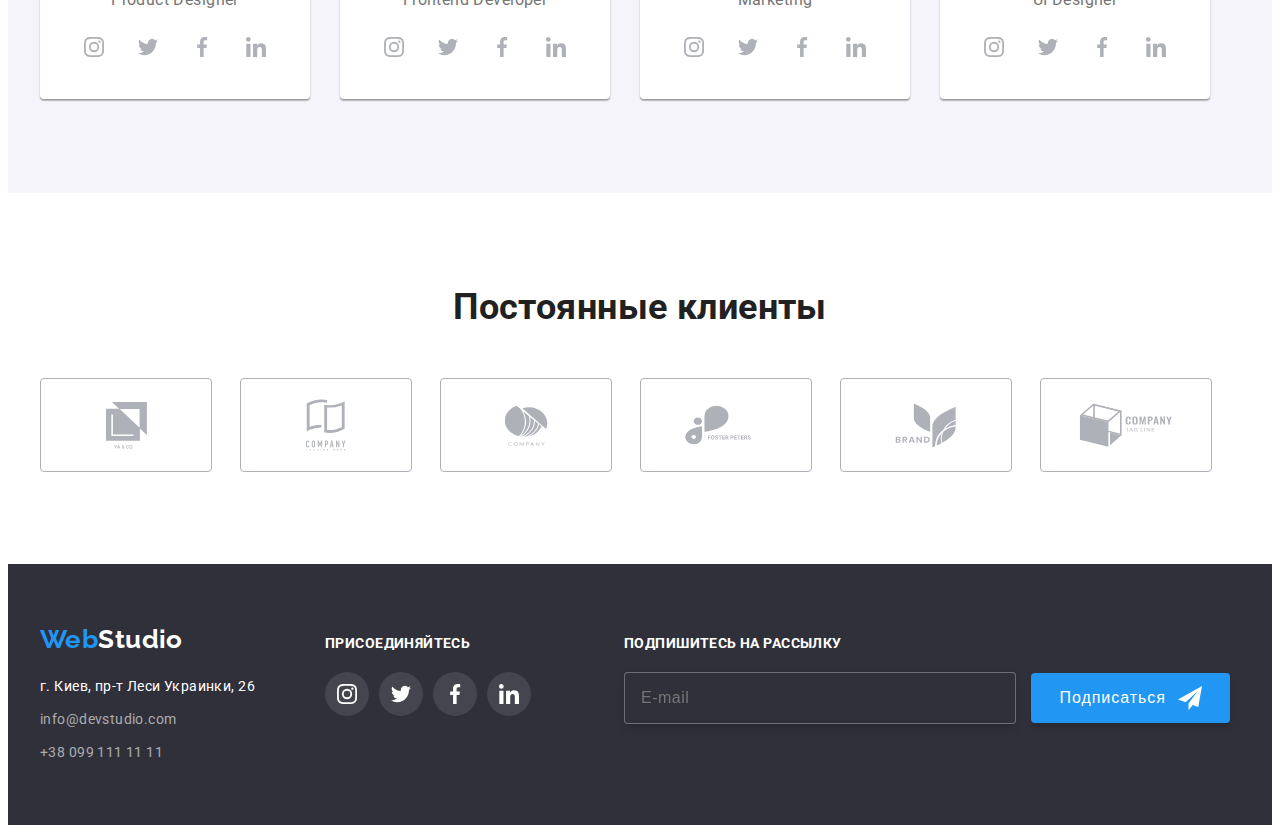
==== commit f7b42fb6: "Делает разметку форм, создает кастомный чекбокс, добавляет форму с инфпутом и кнопкой отправки формы" ====
--- a/index.html
+++ b/index.html
@@ -359,7 +359,7 @@
                 </address>
             </div>
             <div class="page-footer-thumb">
-                <h4 class="join-desc">присоединяйтесь</h4>
+                <p class="join-desc">присоединяйтесь</p>
                 <ul class="join-list">
                     <li class="join-item">
                         <a class="join-link" href="">
@@ -392,14 +392,11 @@
                 </ul>
             </div>
             <div class="page-footer-thumb">
-                <h4 class="subscribe-email">Подпишитесь на рассылку</h4>
+                <p class="subscribe-email">Подпишитесь на рассылку</p>
                 <form class="subscribe-email-form" name="subscribe-form" autocomplete="off" novalidate>
-                    <input class="subscribe-email-input" type="email" name="subscribe-email" placeholder="E-mail">
+                    <input type="email" name="subscribe-email" class="subscribe-email-input" placeholder="E-mail">
                     <button class="subscribe-email-button" type="submit">
                         Подписаться
-                        <svg class="subscribe-button-icon" width="24" height="24">
-                            <use href="./images/icons/symbol-defs2.svg#icon-send"></use>
-                        </svg>
                     </button>
                 </form>
             </div>
@@ -448,7 +445,7 @@
 
                 <div class="checkbox-container">
                     <label class="checbox-label">
-                        <input class="checkbox-input" type="checkbox" value="checkbox" name="accept-checkbox">
+                        <input class="checkbox-input visually-hidden" type="checkbox" value="checkbox" name="accept-checkbox">
                         <svg class="checkbox-icon" width="16" height="15">
                             <use href="./images/icons/symbol-defs2.svg#modal-check"></use>
                         </svg>
--- a/css/varialebles.css
+++ b/css/varialebles.css
@@ -1,7 +1,7 @@
 :root {
   --white-color: rgba(255, 255, 255, 1);
   --accent-color: rgba(33, 150, 243, 1);
-  --hero-color: rgba(47, 48, 58, 1);
+  --background-footer: rgba(47, 48, 58, 1);
   --black-color: rgba(33, 33, 33, 1);
   --secondary-color: rgba(117, 117, 117, 1);
   --placeholder-color: rgba(117, 117, 117, 0.5);
--- a/css/styles.css
+++ b/css/styles.css
@@ -166,7 +166,7 @@
 /* ==========HERO============ */
 
 .hero {
-  background-color: var(--hero-color);
+  background-color: var(--background-footer);
   padding: 200px 0;
   text-align: center;
 }
@@ -460,7 +460,7 @@
 /* =============FOOTER=========== */
 
 .page-footer {
-  background-color: var(--hero-color);
+  background-color: var(--background-footer);
   padding: 60px 0;
 }
 
@@ -567,6 +567,49 @@
   line-height: 1.14;
   text-transform: uppercase;
   color: var(--white-color);
+}
+
+.subscribe-email-input {
+  padding: 15px 16px;
+  width: 358px;
+  border: 1px solid rgba(255, 255, 255, 0.3);
+  filter: drop-shadow(0px 4px 4px rgba(0, 0, 0, 0.15));
+  border-radius: 4px;
+  font-size: 16px;
+  line-height: 1.25;
+  color: var(--adress-link-color);
+  background-color: var(--background-footer);
+  outline: none;
+  margin-right: 12px;
+}
+
+.subscribe-email-input::placeholder {
+  letter-spacing: 0.03em;
+  font-size: 16px;
+  line-height: 1.25;
+}
+
+.subscribe-email-button {
+  font-size: 16px;
+  line-height: 1.87;
+  letter-spacing: 0.06em;
+  background-color: var(--accent-color);
+  color: var(--white-color);
+  box-shadow: 0px 4px 4px rgba(0, 0, 0, 0.15);
+  border-radius: 4px;
+  padding: 10px 28px;
+  border: none;
+  cursor: pointer;
+  display: inline-flex;
+  align-items: center;
+}
+
+.subscribe-email-button::after {
+  content: '';
+  background-image: url(../images/icons/icon-send.svg);
+  width: 24px;
+  height: 24px;
+  margin-left: 12px;
 }
 
 /* ============== PORTFOLIO ============ */
@@ -858,19 +901,6 @@
   cursor: pointer;
 }
 
-.checkbox-input {
-  position: absolute;
-  width: 1px;
-  height: 1px;
-  margin: -1px;
-  border: 0;
-  padding: 0;
-  white-space: nowrap;
-  clip-path: inset(100%);
-  clip: rect(0 0 0 0);
-  overflow: hidden;
-}
-
 .checkbox-icon {
   display: inline-block;
   border: 2px solid var(--black-color);
@@ -894,7 +924,6 @@
 }
 
 .checbox-label a {
-  /* display: contents; */
   text-decoration-line: underline;
   color: var(--accent-color);
 }
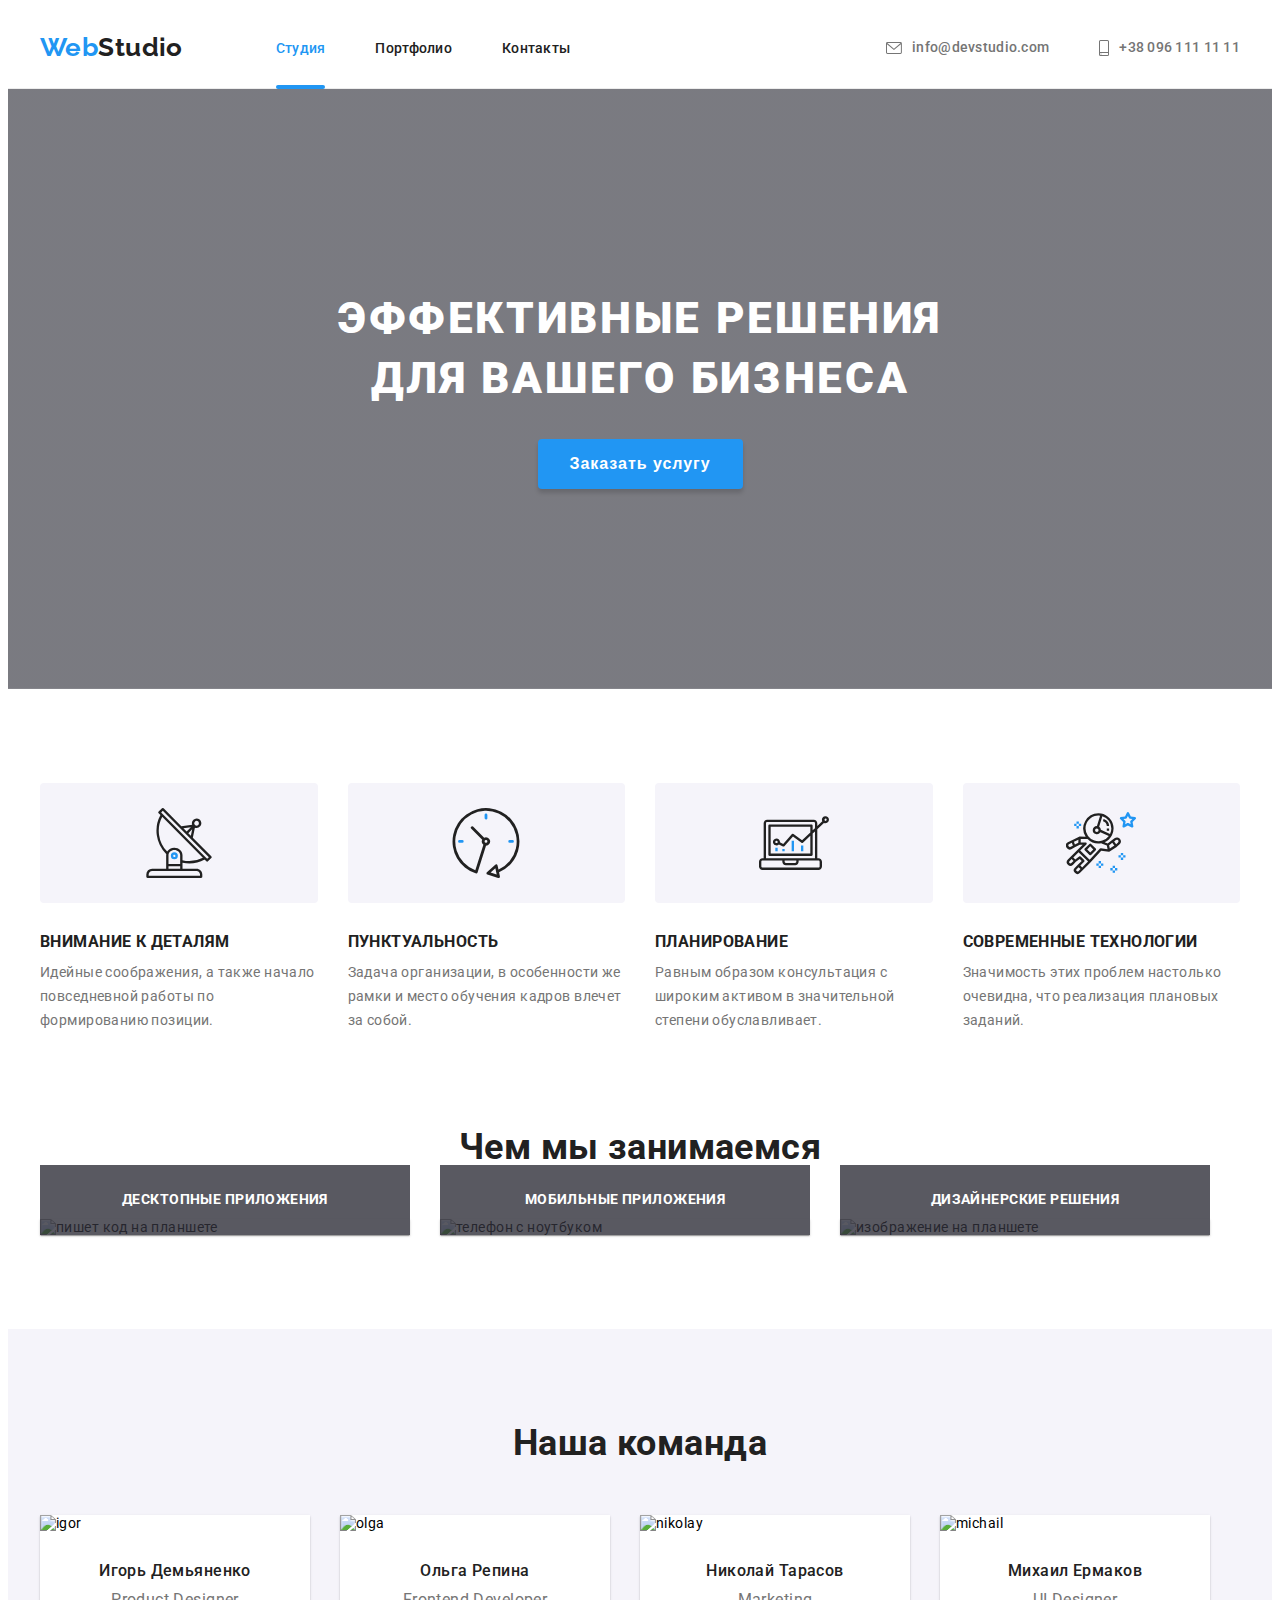
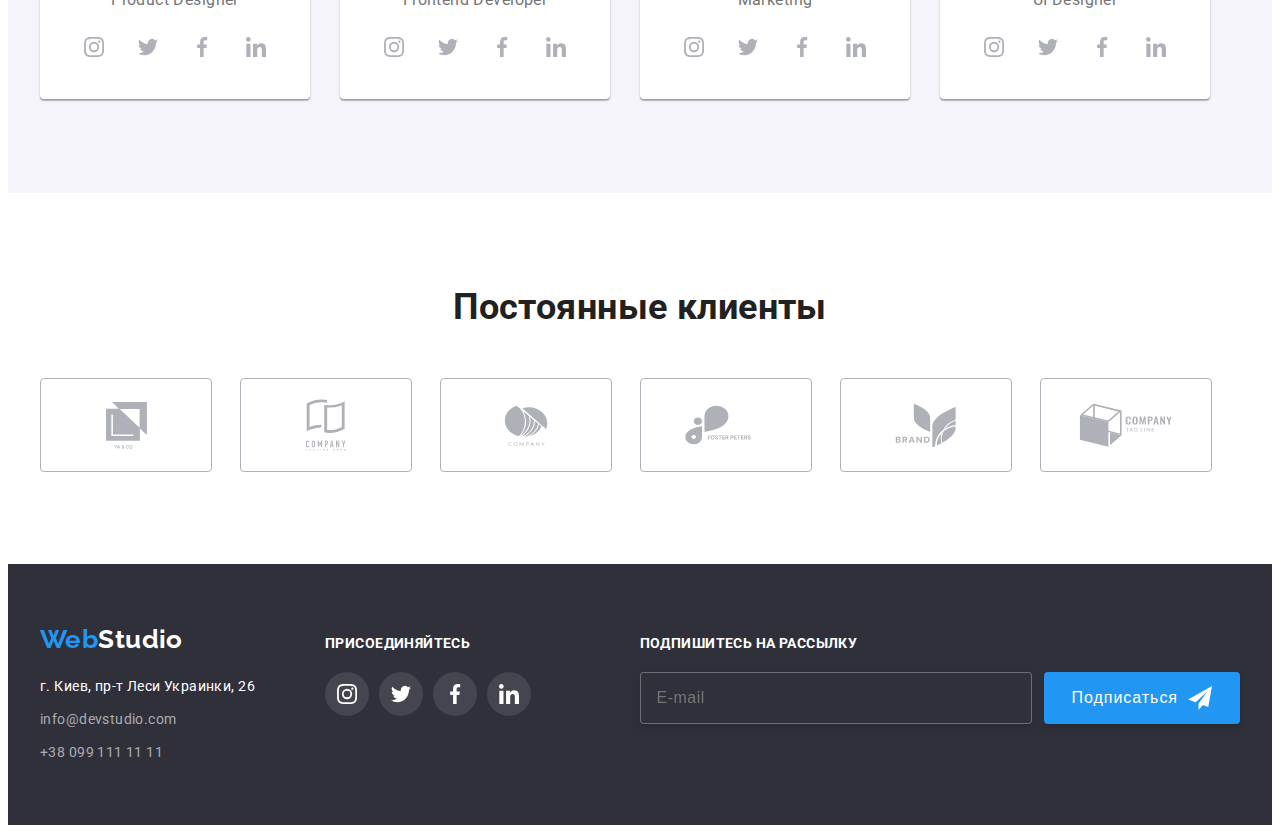
==== commit 3f3281f4: "123" ====
--- a/index.html
+++ b/index.html
@@ -397,6 +397,9 @@
                     <input type="email" name="subscribe-email" class="subscribe-email-input" placeholder="E-mail">
                     <button class="subscribe-email-button" type="submit">
                         Подписаться
+                        <svg class="subscribe-email-icon" width="24" height="24">
+                            <use href="./images/icons/symbol-defs2.svg#icon-send"></use>
+                        </svg>
                     </button>
                 </form>
             </div>
--- a/css/styles.css
+++ b/css/styles.css
@@ -473,8 +473,8 @@
   margin-right: 70px;
 }
 
-.page-footer-thumb:nth-child(2n) {
-  margin-right: 93px;
+.page-footer-thumb:nth-child(3n) {
+  margin-left: auto;
 }
 
 .footer-logo {
@@ -589,7 +589,12 @@
   line-height: 1.25;
 }
 
+.subscribe-email-form {
+  display: flex;
+}
+
 .subscribe-email-button {
+  /* position: relative; */
   font-size: 16px;
   line-height: 1.87;
   letter-spacing: 0.06em;
@@ -600,17 +605,25 @@
   padding: 10px 28px;
   border: none;
   cursor: pointer;
-  display: inline-flex;
   align-items: center;
-}
-
-.subscribe-email-button::after {
+  fill: var(--white-color);
+  display: flex;
+}
+
+.subscribe-email-icon {
+  margin-left: 10px;
+  fill: var(--white-color);
+}
+
+/* =======через псевдоелемент :after====== */
+
+/* .subscribe-email-button::after {
   content: '';
   background-image: url(../images/icons/icon-send.svg);
   width: 24px;
   height: 24px;
   margin-left: 12px;
-}
+} */
 
 /* ============== PORTFOLIO ============ */
 
@@ -907,11 +920,15 @@
   margin-right: 7px;
   border-radius: 2px;
   background-color: inherit;
-  transition: display 250ms var(--cubic);
 }
 
 .checkbox-icon use {
   visibility: hidden;
+}
+
+.checkbox-input:focus + .checkbox-icon {
+  border-color: var(--accent-color);
+  box-shadow: 0px 4px 4px 0px rgb(0 0 0 / 25%);
 }
 
 .checkbox-input:checked + .checkbox-icon use {
@@ -921,6 +938,7 @@
 
 .checkbox-input:checked + .checkbox-icon {
   border: none;
+  box-shadow: none;
 }
 
 .checbox-label a {
